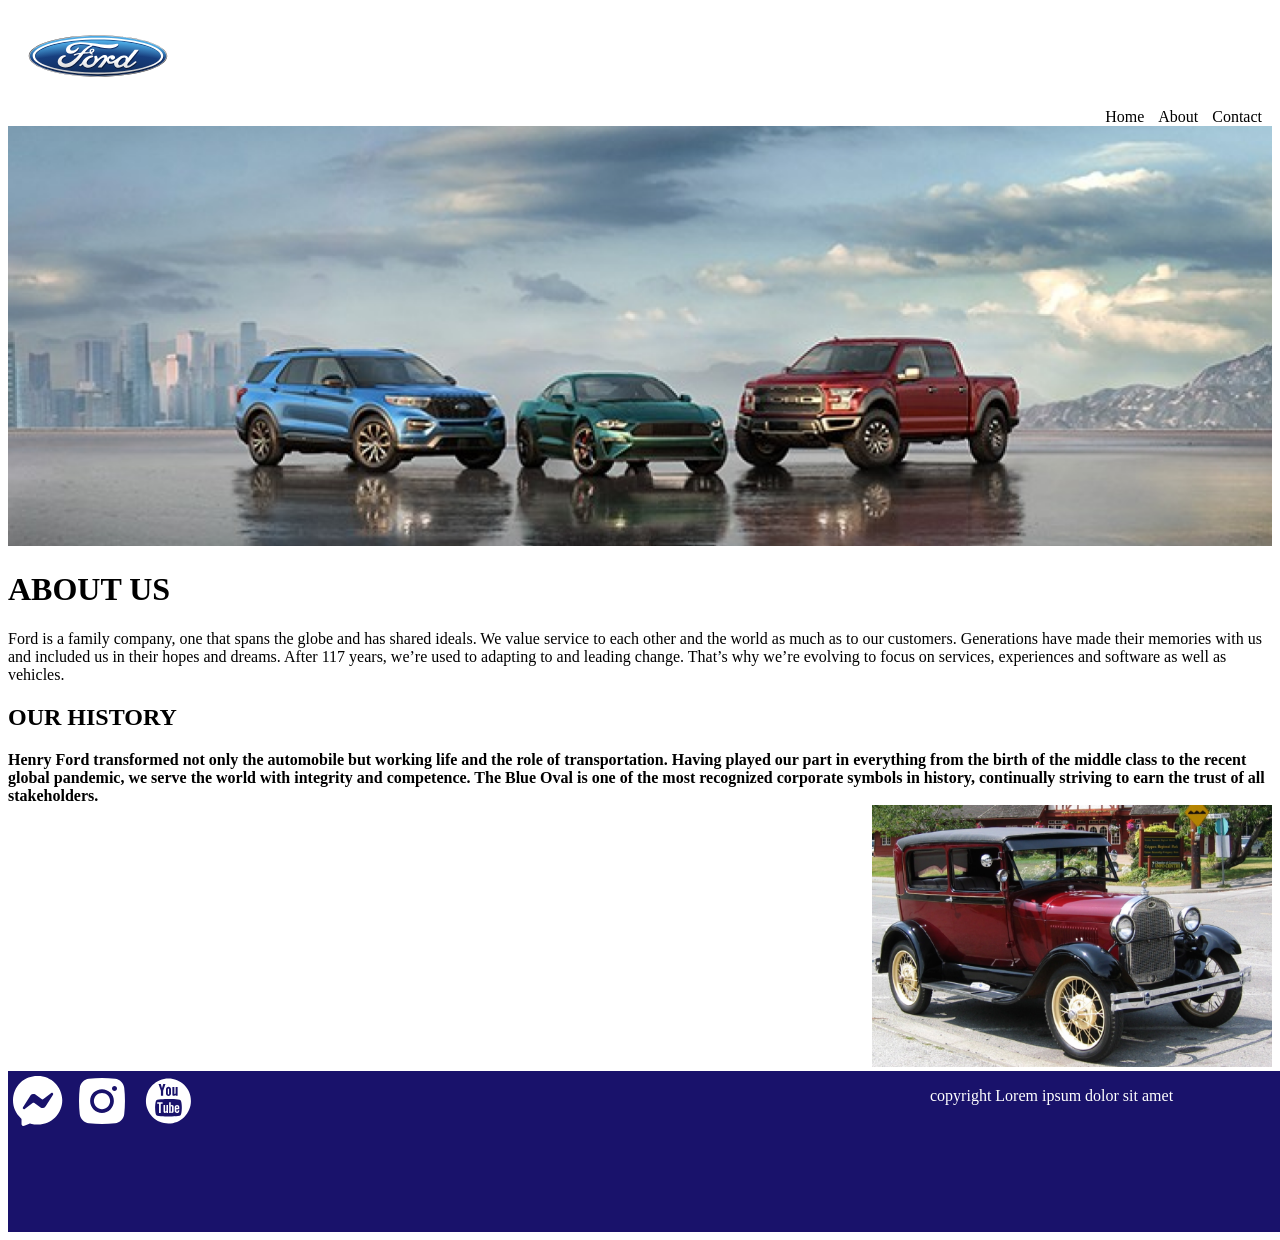
==== about.html @ 9f6efc94 "1" ====
<!DOCTYPE html>
<html lang="en">
<head>
    <meta charset="UTF-8">
    <meta http-equiv="X-UA-Compatible" content="IE=edge">
    <meta name="viewport" content="width=device-width, initial-scale=1.0">
    <title>about</title>
    <link rel="stylesheet" href="style.css">
    
</head>
<body>
    <header>
        <a href="#"> <img src="./foto/logo.svg" alt=""></a>
        <div class="container">
            <nav class="navigation">
              <ul>
                <li><a href="inxed.html">Home</a></li>
                <li><a href="about.html">About</a></li>
                <li><a href="contact.html">Contact</a></li>
              </ul>
            </nav>
            <div class="content">
              <!-- Your page content goes here -->
            </div>
          </div>
        </header>
        <img src="./foto/Rectangle 7.png" alt="foto5">
        <h1>ABOUT US</h1>
        <p>Ford is a family company, one that spans the globe and has shared ideals. We value service to each other and the world as much as to our customers. Generations have made their memories with us and included us in their hopes and dreams. After 117 years, we’re used to adapting to and leading change. That’s why we’re evolving to focus on services, experiences and software as well as vehicles.</p>
       <h2>OUR HISTORY</h2>
       <DIV align="lefr">
       <b> Henry Ford transformed not only the automobile but working life and the role of transportation. Having played our part in everything from the birth of the middle class to the recent global pandemic, we serve the world with integrity and competence. The Blue Oval is one of the most recognized corporate symbols in history, continually striving to earn the trust of all stakeholders.</b>
       </DIV>
       <div style="text-align: right"><img src="./foto/Rectangle 11.png" width="400" /></div>
       
       <footer class="footer">
            <img src="./foto/facebook-messenger.svg" alt="mes">
        <img src="./foto/instagram.svg" alt="ig">
        <img src="./foto/youtube.svg" alt="yt">
       
       <p class= "copyright">copyright Lorem ipsum dolor sit amet</p>
        </footer>

</body>
</html>
---- style.css ----
.container {
    display: flex;
}

.navigation {
    margin-left: auto;
    /* Moves the navigation to the right */
}

.navigation ul {
    list-style: none;
    margin: 0;
    padding: 0;
}

.navigation li {
    display: inline-block;
    margin-right: 10px;
}

.navigation a {
    text-decoration: none;
    color: #000;
}


.copyright {
    color: white;
    position: absolute;
    right: 150px;
    width: 200px;
    height: 120px;

    white-space: nowrap;
    text-overflow: ellipsis;
    display: inline;
}

.contact {
    background-color: #EBEBF0;
    ;
    width: 350px;
    height: 180px;
    margin: auto;
}

.contact .title {
    font-size: 36px;
    color: #1B24F4;
    font-weight: 400;
    margin-bottom: 35px;
}

.contact .item {
    display: block;
    font-size: 20px;
}

.contact .middle-contact-item {
    margin: 11px 0;
}

.contact address {
    font-style: normal;
}

contact {
    left: auto;
}

img map {
    right: auto;
}

* img {
    max-width: 100%;
    height: auto;
}


.footer {
    background-color: #19126B;
    width: 1440px;
    height: 161px;
    top: 1369px;
}
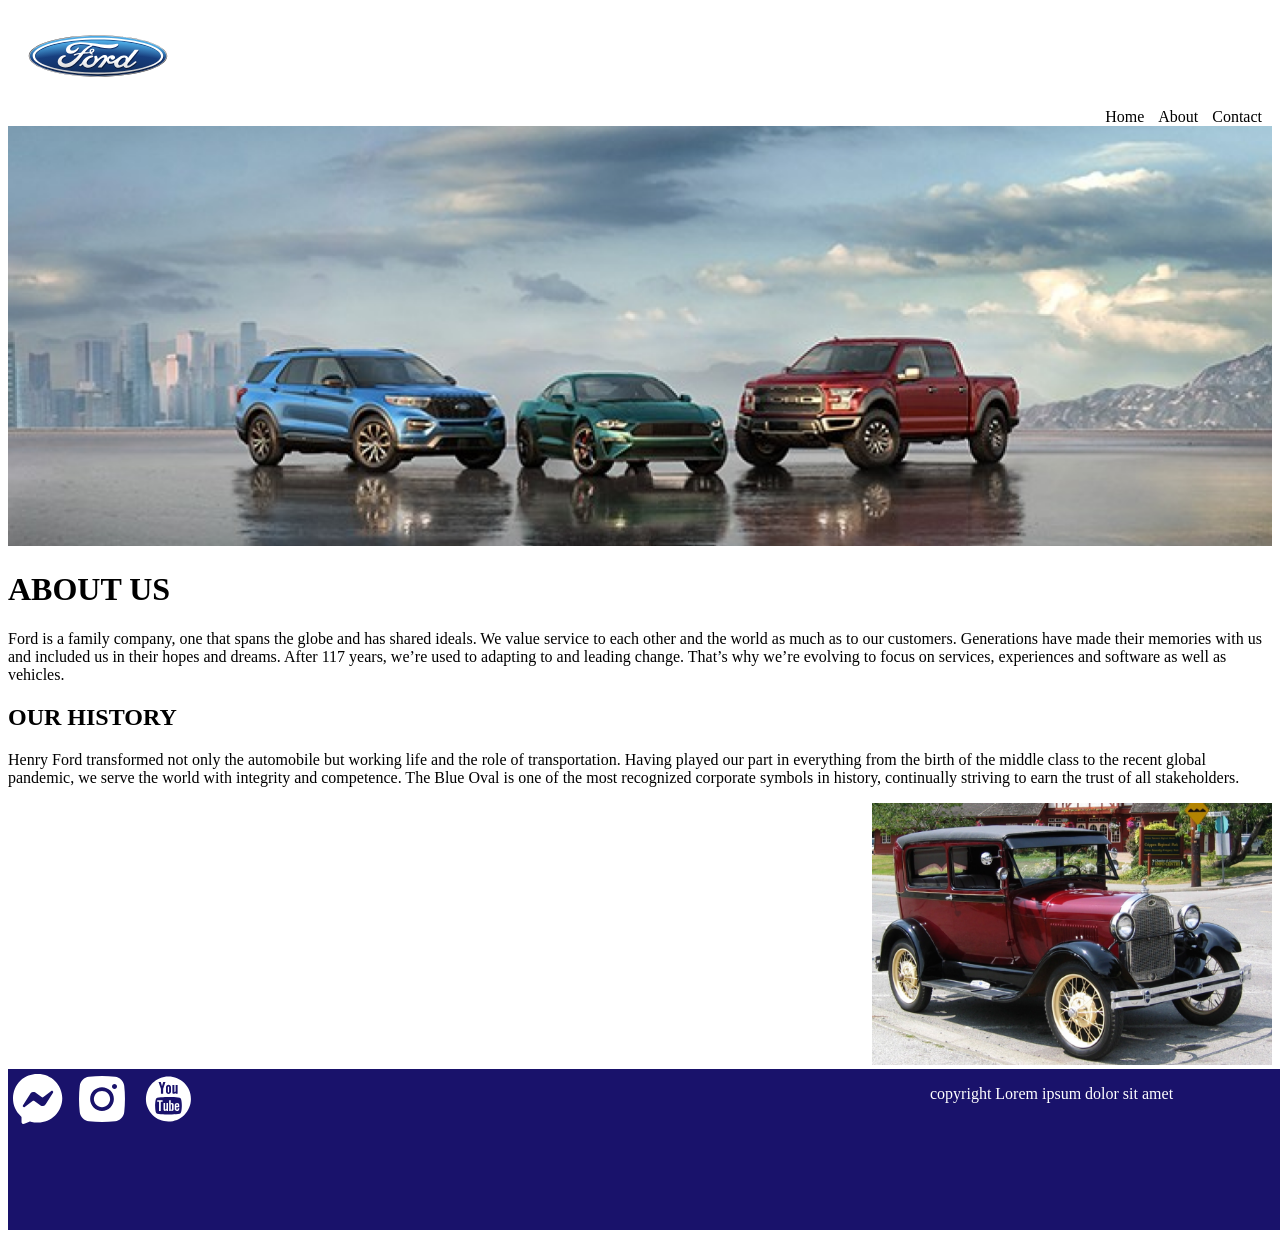
==== commit b65158bc: "." ====
--- a/about.html
+++ b/about.html
@@ -28,9 +28,10 @@
         <h1>ABOUT US</h1>
         <p>Ford is a family company, one that spans the globe and has shared ideals. We value service to each other and the world as much as to our customers. Generations have made their memories with us and included us in their hopes and dreams. After 117 years, we’re used to adapting to and leading change. That’s why we’re evolving to focus on services, experiences and software as well as vehicles.</p>
        <h2>OUR HISTORY</h2>
-       <DIV align="lefr">
-       <b> Henry Ford transformed not only the automobile but working life and the role of transportation. Having played our part in everything from the birth of the middle class to the recent global pandemic, we serve the world with integrity and competence. The Blue Oval is one of the most recognized corporate symbols in history, continually striving to earn the trust of all stakeholders.</b>
-       </DIV>
+       
+       
+       <p>Henry Ford transformed not only the automobile but working life and the role of transportation. Having played our part in everything from the birth of the middle class to the recent global pandemic, we serve the world with integrity and competence. The Blue Oval is one of the most recognized corporate symbols in history, continually striving to earn the trust of all stakeholders.</p>
+       
        <div style="text-align: right"><img src="./foto/Rectangle 11.png" width="400" /></div>
        
        <footer class="footer">
--- a/style.css
+++ b/style.css
@@ -64,9 +64,6 @@
     font-style: normal;
 }
 
-contact {
-    left: auto;
-}
 
 img map {
     right: auto;
@@ -83,4 +80,8 @@
     width: 1440px;
     height: 161px;
     top: 1369px;
+}
+
+.contact {
+    text-align: left;
 }
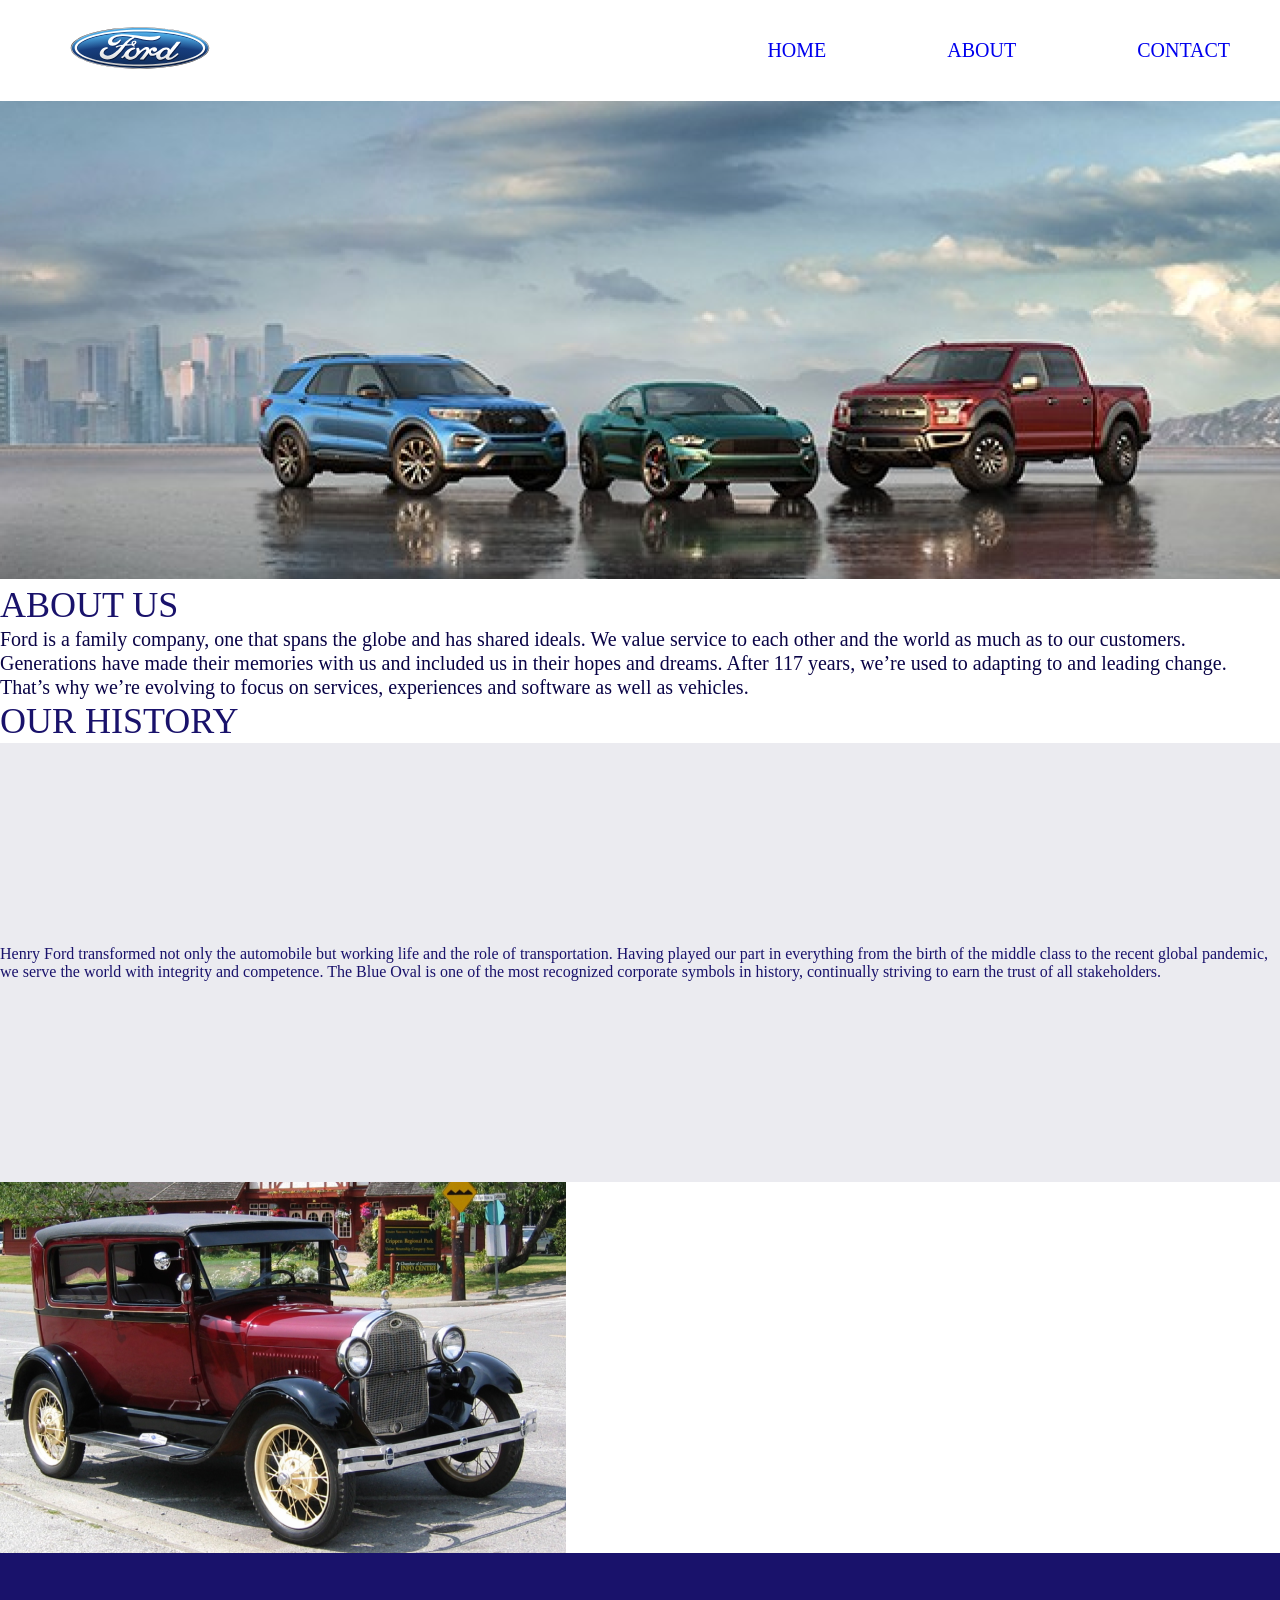
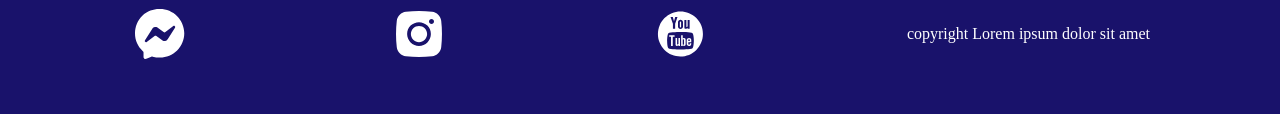
==== commit 48e620ff: "new changes" ====
--- a/about.html
+++ b/about.html
@@ -1,38 +1,37 @@
 <!DOCTYPE html>
 <html lang="en">
-<head>
-    <meta charset="UTF-8">
-    <meta http-equiv="X-UA-Compatible" content="IE=edge">
-    <meta name="viewport" content="width=device-width, initial-scale=1.0">
-    <title>about</title>
-    <link rel="stylesheet" href="style.css">
-    
-</head>
-<body>
+  <head>
+    <meta charset="UTF-8" />
+    <meta name="viewport" content="width=device-width, initial-scale=1.0" />
+    <title>Document</title>
+    <link rel="stylesheet" href="task.css" />
+  </head>
+  <body>
     <header>
-        <a href="#"> <img src="./foto/logo.svg" alt=""></a>
-        <div class="container">
-            <nav class="navigation">
-              <ul>
-                <li><a href="inxed.html">Home</a></li>
-                <li><a href="about.html">About</a></li>
-                <li><a href="contact.html">Contact</a></li>
-              </ul>
-            </nav>
-            <div class="content">
-              <!-- Your page content goes here -->
-            </div>
-          </div>
-        </header>
-        <img src="./foto/Rectangle 7.png" alt="foto5">
-        <h1>ABOUT US</h1>
-        <p>Ford is a family company, one that spans the globe and has shared ideals. We value service to each other and the world as much as to our customers. Generations have made their memories with us and included us in their hopes and dreams. After 117 years, we’re used to adapting to and leading change. That’s why we’re evolving to focus on services, experiences and software as well as vehicles.</p>
-       <h2>OUR HISTORY</h2>
+      <a href="index.html">
+        <img src="./foto/logo.svg" alt="site logo" />
+      </a>
+      <nav>
+        <ul>
+          <li><a href="index.html">HOME</a></li>
+          <li class="middle-link"><a href="about.html">ABOUT</a></li>
+          <li><a href="contact.html">CONTACT</a></li>
+        </ul>
+      </nav>
+    </header>
+
+    <main>
+
+      <img src="./foto/Rectangle 7.png" alt="red car" />
+        
+        <h1 class="h11">ABOUT US</h1>
+        <p class="paragraph2">Ford is a family company, one that spans the globe and has shared ideals. We value service to each other and the world as much as to our customers. Generations have made their memories with us and included us in their hopes and dreams. After 117 years, we’re used to adapting to and leading change. That’s why we’re evolving to focus on services, experiences and software as well as vehicles.</p>
+       <h2 class="h1111">OUR HISTORY</h2>
        
+       <p class="outhst">Henry Ford transformed not only the automobile but working life and the role of transportation. Having played our part in everything from the birth of the middle class to the recent global pandemic, we serve the world with integrity and competence. The Blue Oval is one of the most recognized corporate symbols in history, continually striving to earn the trust of all stakeholders.</p>
        
-       <p>Henry Ford transformed not only the automobile but working life and the role of transportation. Having played our part in everything from the birth of the middle class to the recent global pandemic, we serve the world with integrity and competence. The Blue Oval is one of the most recognized corporate symbols in history, continually striving to earn the trust of all stakeholders.</p>
-       
-       <div style="text-align: right"><img src="./foto/Rectangle 11.png" width="400" /></div>
+       <div style="text-align: right">
+        <img class="redcsr" src="./foto/Rectangle 11.png" width="400" /></div>
        
        <footer class="footer">
             <img src="./foto/facebook-messenger.svg" alt="mes">
--- a/task.css
+++ b/task.css
@@ -0,0 +1,183 @@
+* {
+    margin: 0;
+    padding: 0;
+}
+
+ul,
+ol {
+    list-style-type: none;
+}
+
+a {
+    text-decoration: none;
+}
+
+header {
+    display: flex;
+    align-items: center;
+    justify-content: space-between;
+    max-width: 1180px;
+    margin: 0 auto;
+}
+
+header ul {
+    display: flex;
+}
+
+header .middle-link {
+    margin: 0 121px;
+}
+
+header a {
+    font-size: 20px;
+}
+
+
+footer {
+    display: flex;
+    align-items: center;
+    justify-content: space-between;
+    height: 161px;
+    background-color: #19126B;
+    padding: 0 130px;
+}
+
+footer ul {
+    display: flex;
+}
+
+footer li {
+    margin: 0 20px;
+}
+
+footer .copyright {
+    color: white;
+}
+
+.cars {
+    height: 439px;
+    background-color: #EBEBF0;
+    display: flex;
+    justify-content: center;
+    align-items: center;
+}
+
+.cars .middle {
+    margin: 0 20px;
+}
+
+.h111 {
+    color: #090346;
+}
+
+.paragraph1 {
+
+    font-family: Inter;
+    font-size: 20px;
+    font-weight: 400;
+    line-height: 24px;
+    letter-spacing: 0em;
+    text-align: left;
+    color: #090346;
+
+}
+
+.h11 {
+    font-family: Inter;
+    font-size: 36px;
+    font-weight: 400;
+    line-height: 44px;
+    letter-spacing: 0em;
+    text-align: left;
+    color: #19126B;
+
+}
+
+.paragraph2 {
+    font-family: Inter;
+    font-size: 20px;
+    font-weight: 400;
+    line-height: 24px;
+    letter-spacing: 0em;
+    text-align: left;
+    color: #090346;
+
+}
+
+.outhst {
+    height: 439px;
+    background-color: #EBEBF0;
+    display: flex;
+    justify-content: center;
+    align-items: center;
+    color: #19126B;
+}
+
+.h1111 {
+    color: #19126B;
+    font-family: Inter;
+    font-size: 36px;
+    font-weight: 400;
+    line-height: 44px;
+    letter-spacing: 0em;
+    text-align: left;
+
+}
+
+.redcsr {
+
+    display: flex;
+    width: 566px;
+    height: 371px;
+    top: 73px;
+    left: 744px;
+
+}
+
+.blueford {
+    width: 1440px;
+    height: 478px;
+    top: 96px;
+}
+
+.ctus {
+    font-family: Inter;
+    font-size: 36px;
+    font-weight: 400;
+    line-height: 44px;
+    letter-spacing: 0em;
+    text-align: left;
+    color: #19126B;
+
+
+
+}
+
+.blp {
+    font-family: Inter;
+    font-size: 20px;
+    font-weight: 400;
+    line-height: 24px;
+    letter-spacing: 0em;
+    text-align: left;
+    color: #090346;
+
+}
+
+.title {
+    font-family: BPG Nino Mtavruli;
+    font-size: 36px;
+    font-style: italic;
+    font-weight: 400;
+    line-height: 36px;
+    letter-spacing: 0em;
+    text-align: left;
+
+}
+
+.color-aqua {
+
+    color:
+        linear-gradient(0deg, #0D69A9, #0D69A9);
+
+}
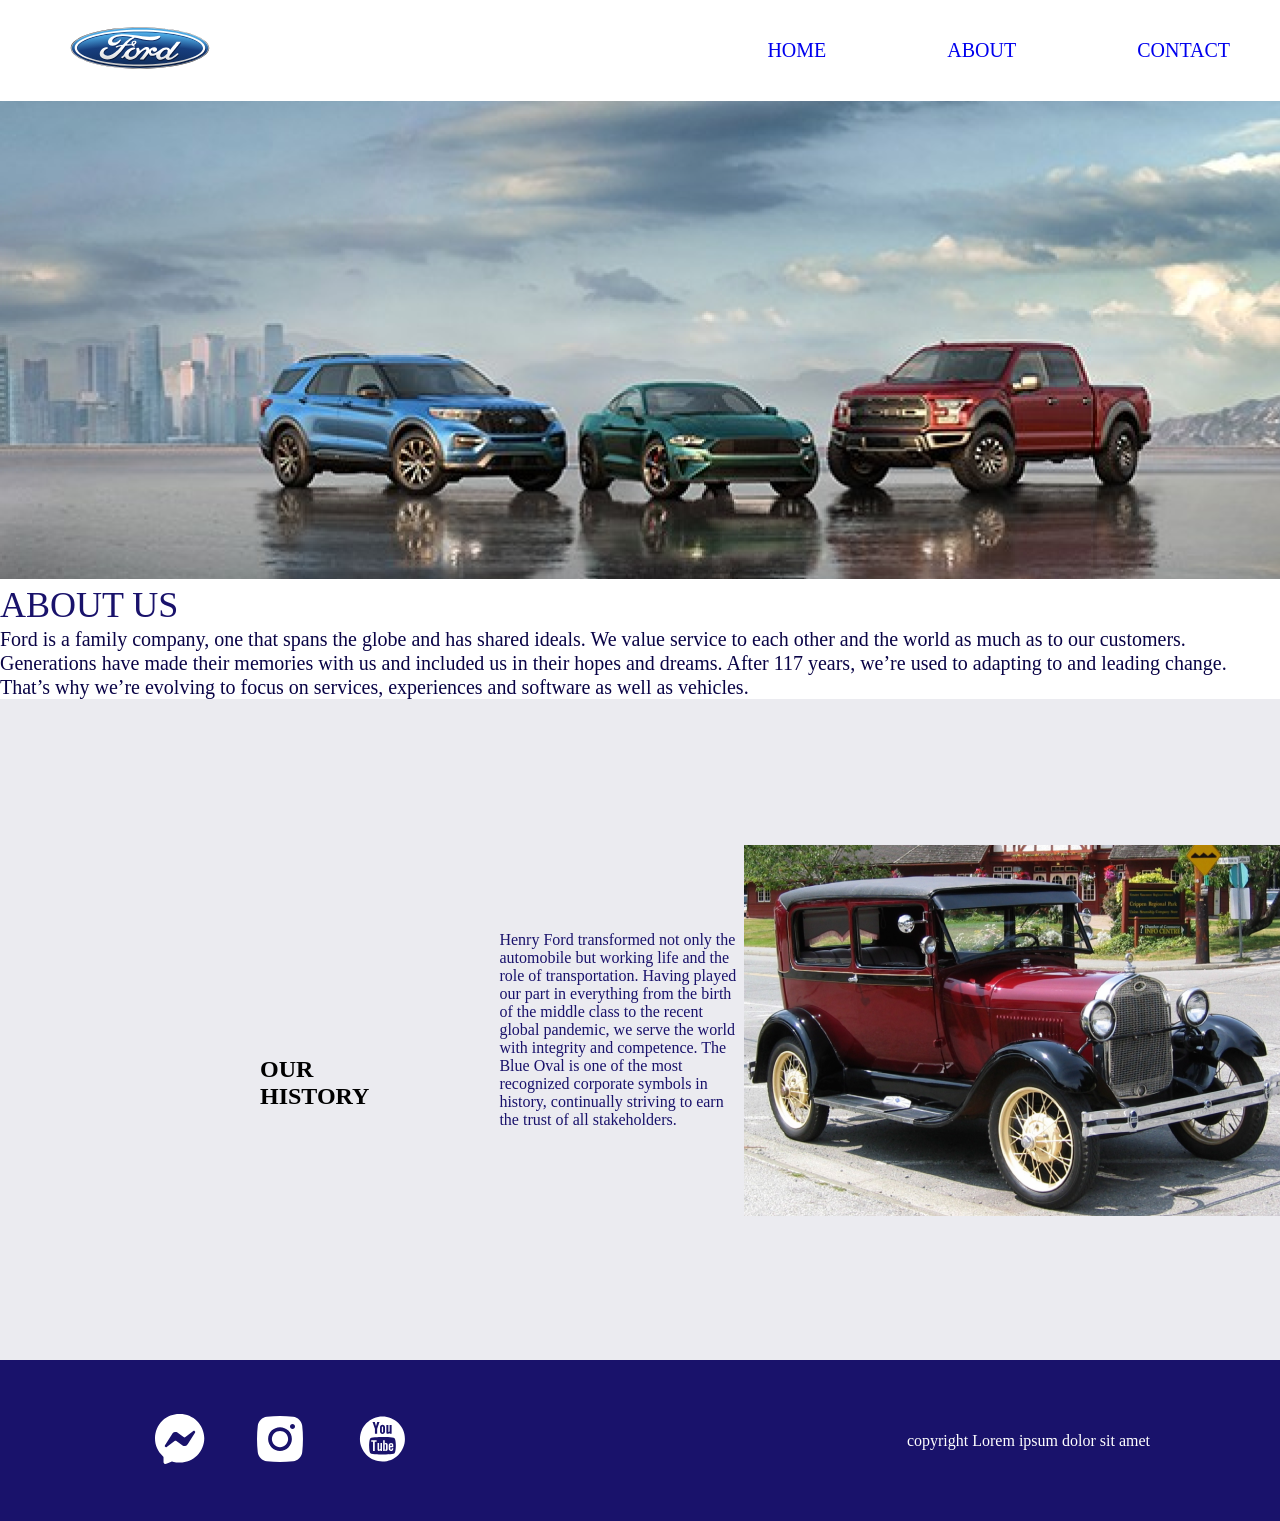
==== commit 9306e5b3: "jeniko" ====
--- a/about.html
+++ b/about.html
@@ -26,20 +26,29 @@
         
         <h1 class="h11">ABOUT US</h1>
         <p class="paragraph2">Ford is a family company, one that spans the globe and has shared ideals. We value service to each other and the world as much as to our customers. Generations have made their memories with us and included us in their hopes and dreams. After 117 years, we’re used to adapting to and leading change. That’s why we’re evolving to focus on services, experiences and software as well as vehicles.</p>
-       <h2 class="h1111">OUR HISTORY</h2>
-       
-       <p class="outhst">Henry Ford transformed not only the automobile but working life and the role of transportation. Having played our part in everything from the birth of the middle class to the recent global pandemic, we serve the world with integrity and competence. The Blue Oval is one of the most recognized corporate symbols in history, continually striving to earn the trust of all stakeholders.</p>
+        <div class="div001">  
+        <h2 class="h1111">OUR HISTORY</h2> 
+        
+        <p class="outhst">Henry Ford transformed not only the automobile but working life and the role of transportation. Having played our part in everything from the birth of the middle class to the recent global pandemic, we serve the world with integrity and competence. The Blue Oval is one of the most recognized corporate symbols in history, continually striving to earn the trust of all stakeholders.</p>
        
        <div style="text-align: right">
         <img class="redcsr" src="./foto/Rectangle 11.png" width="400" /></div>
+</div>
        
-       <footer class="footer">
-            <img src="./foto/facebook-messenger.svg" alt="mes">
-        <img src="./foto/instagram.svg" alt="ig">
-        <img src="./foto/youtube.svg" alt="yt">
-       
-       <p class= "copyright">copyright Lorem ipsum dolor sit amet</p>
-        </footer>
+       <footer>
+        <ul>
+          <li>
+            <a href="#"><img src="./foto/facebook-messenger.svg" alt="mes logo" /></a>
+          </li>
+          <li>
+            <a href="#"><img src="./foto/instagram.svg" alt="ig logo" /></a>
+          </li>
+          <li>
+            <a href="#"><img src="./foto/youtube.svg" alt="youtube logo" /></a>
+          </li>
+        </ul>
+        <span class="copyright">copyright Lorem ipsum dolor sit amet</span>
+      </footer>
 
 </body>
 </html>
--- a/task.css
+++ b/task.css
@@ -113,16 +113,7 @@
     color: #19126B;
 }
 
-.h1111 {
-    color: #19126B;
-    font-family: Inter;
-    font-size: 36px;
-    font-weight: 400;
-    line-height: 44px;
-    letter-spacing: 0em;
-    text-align: left;
-
-}
+
 
 .redcsr {
 
@@ -180,4 +171,43 @@
     color:
         linear-gradient(0deg, #0D69A9, #0D69A9);
 
+}
+
+.div001 {
+
+    display: flex;
+    align-items: center;
+    justify-content: space-between;
+    max-width: 1180px;
+    margin: 0 auto;
+    background: #EBEBF0;
+    width: 1440px;
+    height: 516px;
+    top: 1002px;
+    padding: 73px 130px 72px 130px;
+
+}
+
+
+.continfo {
+
+
+    display: flex;
+    background: #EBEBF0;
+    width: 1440px;
+    height: 546px;
+    top: 906px;
+    padding: 99px 130px 94px 130px;
+}
+
+.dipo {
+    padding: 140px 130px 94px 130px;
+}
+
+.diano {
+    padding: 200px 130px 94px 130px;
+}
+
+.h1111 {
+    padding: 200px 130px 94px 130px;
 }
